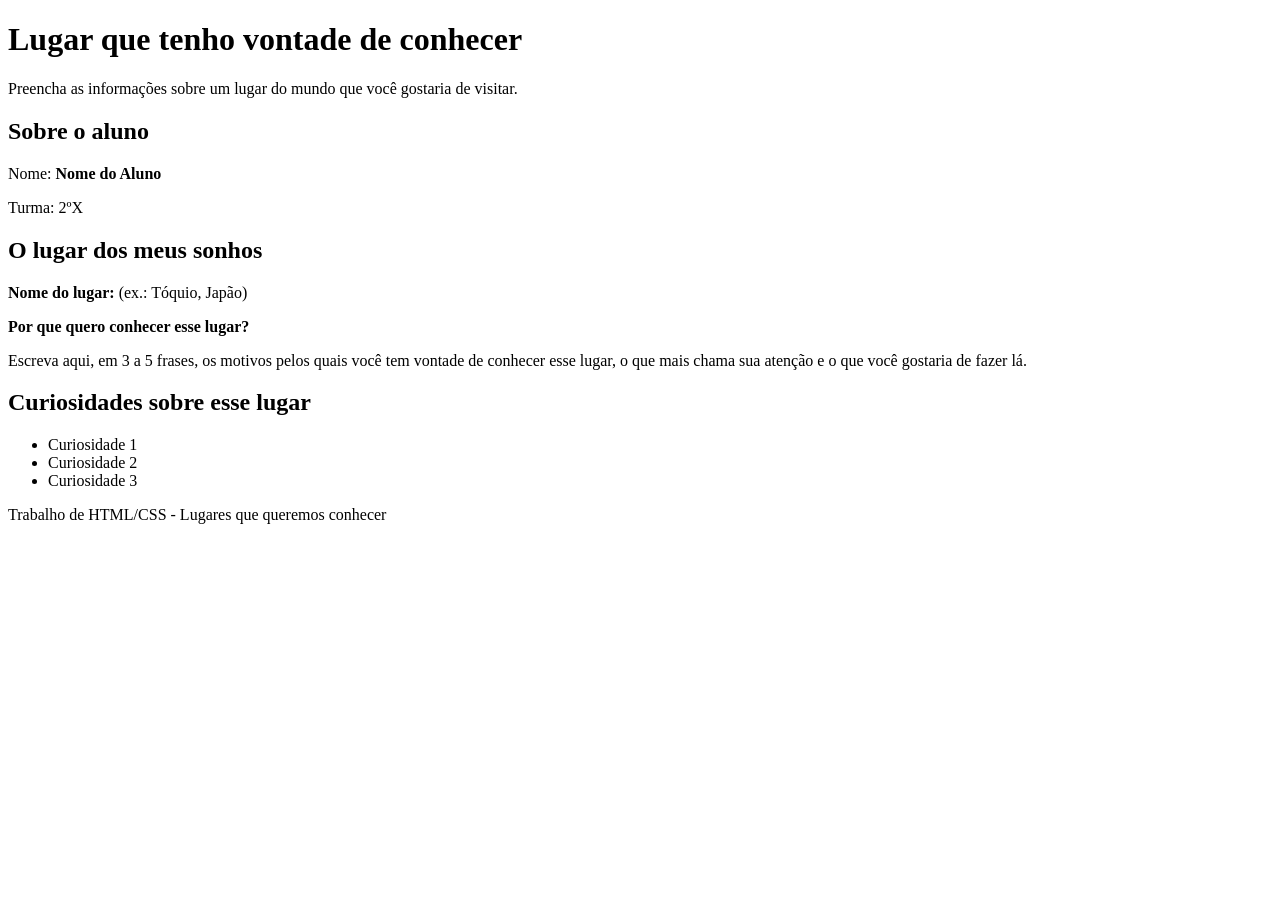
==== index.html @ a92bc8d8 "feat: add initial HTML file" ====
<!DOCTYPE html>
<html lang="pt-BR">
<head>
    <meta charset="UTF-8">
    <title>Lugar que quero conhecer</title>
    <link rel="stylesheet" href="style.css">
</head>
<body>

<header>
    <h1>Lugar que tenho vontade de conhecer</h1>
    <p>Preencha as informações sobre um lugar do mundo que você gostaria de visitar.</p>
</header>

<main>
    <section id="aluno">
        <h2>Sobre o aluno</h2>
        <p>Nome: <strong>Nome do Aluno</strong></p>
        <p>Turma: 2ºX</p>
    </section>

    <section id="lugar">
        <h2>O lugar dos meus sonhos</h2>
        <p><strong>Nome do lugar:</strong> (ex.: Tóquio, Japão)</p>
        <p><strong>Por que quero conhecer esse lugar?</strong></p>
        <p>
            Escreva aqui, em 3 a 5 frases, os motivos pelos quais você tem vontade de conhecer esse lugar,
            o que mais chama sua atenção e o que você gostaria de fazer lá.
        </p>
    </section>

    <section id="curiosidades">
        <h2>Curiosidades sobre esse lugar</h2>
        <ul>
            <li>Curiosidade 1</li>
            <li>Curiosidade 2</li>
            <li>Curiosidade 3</li>
        </ul>
    </section>
</main>

<footer>
    <p>Trabalho de HTML/CSS - Lugares que queremos conhecer</p>
</footer>

</body>
</html>
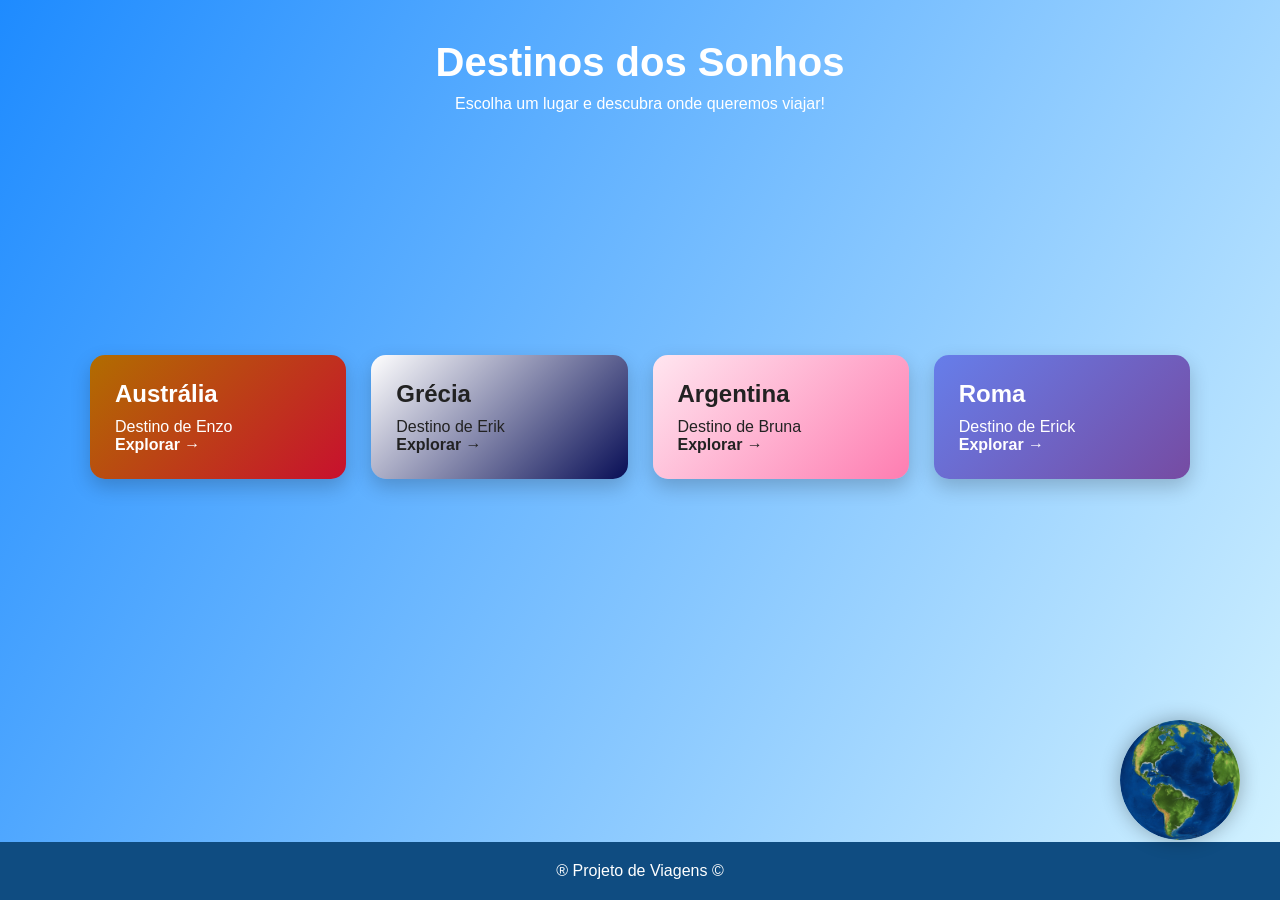
==== commit 8efc5d8a: "feat: Adiciona novo inicio, style e js animado" ====
--- a/index.html
+++ b/index.html
@@ -1,47 +1,53 @@
 <!DOCTYPE html>
 <html lang="pt-BR">
+
 <head>
     <meta charset="UTF-8">
     <title>Lugar que quero conhecer</title>
     <link rel="stylesheet" href="style.css">
 </head>
+
 <body>
+    <div class="globo-container">
+        <img src="terra.png" id="globo" alt="Planeta Terra">
+    </div>
+    <header>
+        <h1>Destinos dos Sonhos</h1>
+        <p>Escolha um lugar e descubra onde queremos viajar!</p>
+    </header>
 
-<header>
-    <h1>Lugar que tenho vontade de conhecer</h1>
-    <p>Preencha as informações sobre um lugar do mundo que você gostaria de visitar.</p>
-</header>
+    <main class="container">
 
-<main>
-    <section id="aluno">
-        <h2>Sobre o aluno</h2>
-        <p>Nome: <strong>Nome do Aluno</strong></p>
-        <p>Turma: 2ºX</p>
-    </section>
+        <a href="Enzo\enzo.html" class="card australia">
+            <h2>Austrália</h2>
+            <p>Destino de Enzo</p>
+            <span>Explorar →</span>
+        </a>
 
-    <section id="lugar">
-        <h2>O lugar dos meus sonhos</h2>
-        <p><strong>Nome do lugar:</strong> (ex.: Tóquio, Japão)</p>
-        <p><strong>Por que quero conhecer esse lugar?</strong></p>
-        <p>
-            Escreva aqui, em 3 a 5 frases, os motivos pelos quais você tem vontade de conhecer esse lugar,
-            o que mais chama sua atenção e o que você gostaria de fazer lá.
-        </p>
-    </section>
+        <a href="Erik/erik.html" class="card grecia">
+            <h2>Grécia</h2>
+            <p>Destino de Erik</p>
+            <span>Explorar →</span>
+        </a>
 
-    <section id="curiosidades">
-        <h2>Curiosidades sobre esse lugar</h2>
-        <ul>
-            <li>Curiosidade 1</li>
-            <li>Curiosidade 2</li>
-            <li>Curiosidade 3</li>
-        </ul>
-    </section>
-</main>
+        <a href="bruna_lugares/bruna.html" class="card argentina">
+            <h2>Argentina</h2>
+            <p>Destino de Bruna</p>
+            <span>Explorar →</span>
+        </a>
 
-<footer>
-    <p>Trabalho de HTML/CSS - Lugares que queremos conhecer</p>
-</footer>
+        <a href="ErickNeves/ErickNeves.html" class="card roma">
+            <h2>Roma</h2>
+            <p>Destino de Erick</p>
+            <span>Explorar →</span>
+        </a>
 
+    </main>
+
+    <footer>
+        <p>® Projeto de Viagens ©</p>
+    </footer>
+    <script src="script.js"></script>
 </body>
+
 </html>
--- a/style.css
+++ b/style.css
@@ -0,0 +1,109 @@
+*{
+margin:0;
+padding:0;
+box-sizing:border-box;
+font-family:Arial, Helvetica, sans-serif;
+}
+
+body{
+background: linear-gradient(120deg,#1e8bff,#d4f3ff);
+min-height:100vh;
+display:flex;
+flex-direction:column;
+}
+
+header{
+text-align:center;
+padding:40px;
+color:white;
+}
+
+header h1{
+font-size:40px;
+margin-bottom:10px;
+}
+
+.container{
+width:90%;
+max-width:1100px;
+margin:auto;
+display:grid;
+grid-template-columns:repeat(auto-fit,minmax(230px,1fr));
+gap:25px;
+padding:40px 0;
+}
+
+.card{
+padding:25px;
+border-radius:15px;
+text-decoration:none;
+color:white;
+box-shadow:0 8px 20px rgba(0,0,0,0.2);
+transition:0.3s;
+}
+
+.card:hover{
+transform:translateY(-8px) scale(1.02);
+}
+
+.card h2{
+margin-bottom:10px;
+}
+
+.card span{
+font-weight:bold;
+}
+                          /* cores em deg (degree, ou grau referindo-se ao degradê) */
+.australia{
+background:linear-gradient(135deg,#b16d00,#C8102E);
+}
+
+.grecia{
+background:linear-gradient(135deg,#ffffff,#080e56);
+color:#222;
+}
+
+.roma{
+background:linear-gradient(135deg,#667eea, #764ba2);
+}
+
+.argentina{
+background:linear-gradient(135deg,#ffe6f0, #fe7db1);
+color:#222;
+}
+
+footer{
+margin-top:auto;
+text-align:center;
+padding:20px;
+background:#0f4c81;
+color:white;
+}
+
+.globo-container{
+position:fixed;
+right:40px;
+bottom:60px;
+width:120px;
+height:120px;
+z-index:10;
+}
+
+#globo{
+width:100%;
+height:100%;
+border-radius:50%;
+animation: girarTerra 5s linear infinite;
+box-shadow:0 0 20px rgba(0,0,0,0.3);
+}
+
+/* animação da terra girando */
+
+@keyframes girarTerra{
+from{
+transform:rotate(0deg);
+}
+to{
+transform:rotate(360deg);
+}
+}
